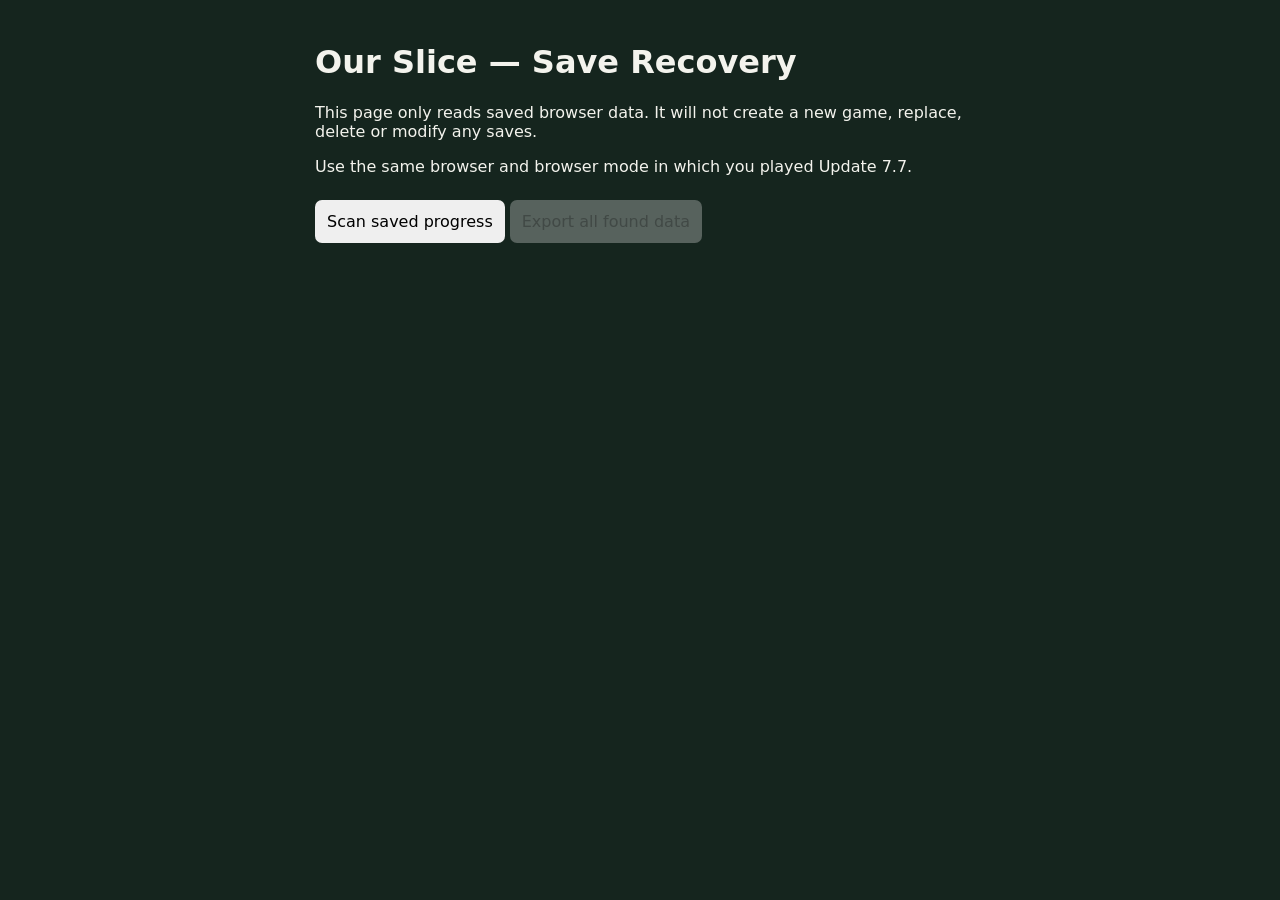
==== save-recovery.html @ 17955f04 "Add read-only browser save diagnostic and raw recovery export" ====
<!doctype html><html lang="en"><head><meta charset="utf-8"><meta name="viewport" content="width=device-width,initial-scale=1"><title>Our Slice — Save Recovery</title><style>body{font:16px system-ui;background:#15251e;color:#f3f3ed;max-width:650px;margin:auto;padding:22px}button{font:inherit;padding:12px;margin:8px 5px 8px 0;border:0;border-radius:7px}article{border:1px solid #5c7365;padding:12px;margin:10px 0;border-radius:8px}small{color:#c8d9ce}pre{white-space:pre-wrap;overflow-wrap:anywhere}strong{color:#fff}</style></head><body><h1>Our Slice — Save Recovery</h1><p>This page only reads saved browser data. It will not create a new game, replace, delete or modify any saves.</p><p>Use the same browser and browser mode in which you played Update 7.7.</p><button id="scan">Scan saved progress</button><button id="export" disabled>Export all found data</button><div id="results" aria-live="polite"></div><script>
const prefix='our-slice-preview-7-7::';
const names=['our-slice-bush-v2','our-slice-cafe-v1','our-slice-foreshore-v1','our-slice-build-v1','our-slice-economy-77','our-slice-save-slots-v1'];
let found={};
function scan(){
 const out=document.getElementById('results');out.textContent='';found={};
 for(const group of [{label:'Update 7.7 test',prefix},{label:'Original game / older test',prefix:''}]){
  const box=document.createElement('article');const title=document.createElement('h2');title.textContent=group.label;box.append(title);let count=0;
  for(const key of names){let value=null;try{value=localStorage.getItem(group.prefix+key)}catch(e){const p=document.createElement('p');p.textContent='Browser storage blocked: '+e.message;box.append(p);break}
   if(value===null)continue;count++;found[group.prefix+key]=value;
   const p=document.createElement('p');const b=document.createElement('strong');b.textContent=key+': ';p.append(b);
   try{const d=JSON.parse(value);let detail='';
    if(key==='our-slice-save-slots-v1')detail=Array.isArray(d)?d.length+' saved chapter(s)'+(d.length?' — '+d.map(x=>x.name||'Unnamed').join(', '):''):'Save list exists';
    else if(key==='our-slice-bush-v2')detail='Inventory: '+JSON.stringify(d.inventory||{})+'; collected items: '+(d.taken||[]).length;
    else if(key==='our-slice-economy-77')detail='Money: '+(d.money||0)+'; van timber: '+(d.vanTimber||0);
    else if(key==='our-slice-build-v1')detail=Array.isArray(d)?d.length+' placed building object(s)':'Building data exists';
    else detail='Saved data exists';
    p.append(document.createTextNode(detail));
   }catch(e){p.append(document.createTextNode('Saved value exists but could not be read as JSON'))}
   box.append(p);
  }
  if(!count){const p=document.createElement('p');p.textContent='No data found in this save area.';box.append(p)}
  out.append(box);
 }
 document.getElementById('export').disabled=Object.keys(found).length===0;
}
document.getElementById('scan').onclick=scan;
document.getElementById('export').onclick=()=>{const blob=new Blob([JSON.stringify({format:'our-slice-raw-recovery',created:new Date().toISOString(),entries:found},null,2)],{type:'application/json'});const a=document.createElement('a');const url=URL.createObjectURL(blob);a.href=url;a.download='our-slice-recovery-'+new Date().toISOString().slice(0,10)+'.json';a.click();setTimeout(()=>URL.revokeObjectURL(url),10000)};
</script></body></html>
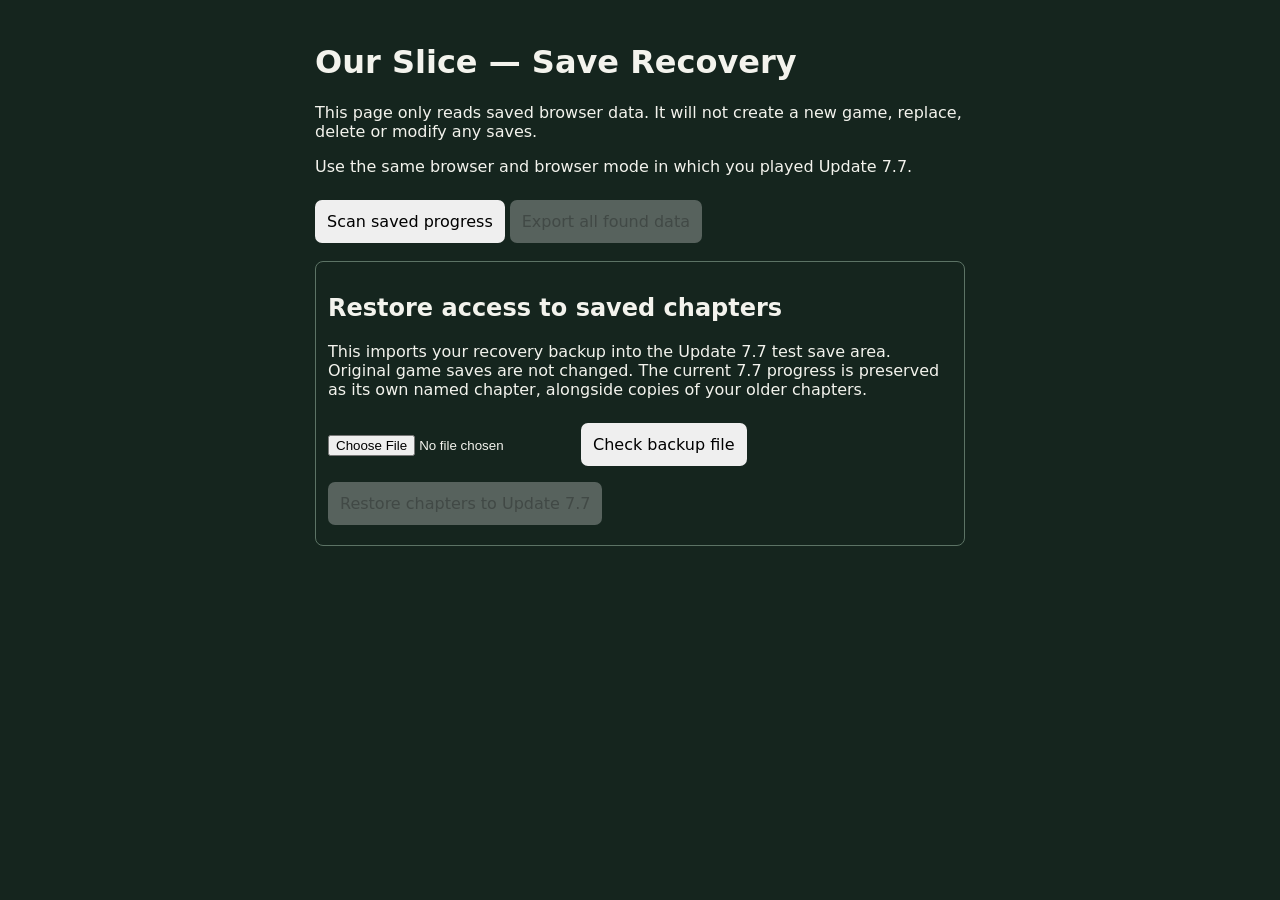
==== commit a13e4785: "Add verified recovery-file import to restore 7.7 chapters without overwriting active progress" ====
--- a/save-recovery.html
+++ b/save-recovery.html
@@ -1,4 +1,4 @@
-<!doctype html><html lang="en"><head><meta charset="utf-8"><meta name="viewport" content="width=device-width,initial-scale=1"><title>Our Slice — Save Recovery</title><style>body{font:16px system-ui;background:#15251e;color:#f3f3ed;max-width:650px;margin:auto;padding:22px}button{font:inherit;padding:12px;margin:8px 5px 8px 0;border:0;border-radius:7px}article{border:1px solid #5c7365;padding:12px;margin:10px 0;border-radius:8px}small{color:#c8d9ce}pre{white-space:pre-wrap;overflow-wrap:anywhere}strong{color:#fff}</style></head><body><h1>Our Slice — Save Recovery</h1><p>This page only reads saved browser data. It will not create a new game, replace, delete or modify any saves.</p><p>Use the same browser and browser mode in which you played Update 7.7.</p><button id="scan">Scan saved progress</button><button id="export" disabled>Export all found data</button><div id="results" aria-live="polite"></div><script>
+<!doctype html><html lang="en"><head><meta charset="utf-8"><meta name="viewport" content="width=device-width,initial-scale=1"><title>Our Slice — Save Recovery</title><style>body{font:16px system-ui;background:#15251e;color:#f3f3ed;max-width:650px;margin:auto;padding:22px}button{font:inherit;padding:12px;margin:8px 5px 8px 0;border:0;border-radius:7px}article{border:1px solid #5c7365;padding:12px;margin:10px 0;border-radius:8px}small{color:#c8d9ce}pre{white-space:pre-wrap;overflow-wrap:anywhere}strong{color:#fff}</style></head><body><h1>Our Slice — Save Recovery</h1><p>This page only reads saved browser data. It will not create a new game, replace, delete or modify any saves.</p><p>Use the same browser and browser mode in which you played Update 7.7.</p><button id="scan">Scan saved progress</button><button id="export" disabled>Export all found data</button><div id="results" aria-live="polite"></div><article><h2>Restore access to saved chapters</h2><p>This imports your recovery backup into the Update 7.7 test save area. Original game saves are not changed. The current 7.7 progress is preserved as its own named chapter, alongside copies of your older chapters.</p><input id="recovery-file" type="file" accept=".json,application/json"><button id="preview-import">Check backup file</button><div id="import-status" aria-live="polite"></div><button id="apply-import" disabled>Restore chapters to Update 7.7</button></article><script>
 const prefix='our-slice-preview-7-7::';
 const names=['our-slice-bush-v2','our-slice-cafe-v1','our-slice-foreshore-v1','our-slice-build-v1','our-slice-economy-77','our-slice-save-slots-v1'];
 let found={};
@@ -26,4 +26,48 @@
 }
 document.getElementById('scan').onclick=scan;
 document.getElementById('export').onclick=()=>{const blob=new Blob([JSON.stringify({format:'our-slice-raw-recovery',created:new Date().toISOString(),entries:found},null,2)],{type:'application/json'});const a=document.createElement('a');const url=URL.createObjectURL(blob);a.href=url;a.download='our-slice-recovery-'+new Date().toISOString().slice(0,10)+'.json';a.click();setTimeout(()=>URL.revokeObjectURL(url),10000)};
+
+let checkedRecovery=null;
+document.getElementById('preview-import').onclick=async()=>{
+ const status=document.getElementById('import-status');const file=document.getElementById('recovery-file').files[0];
+ checkedRecovery=null;document.getElementById('apply-import').disabled=true;
+ if(!file){status.textContent='Choose your downloaded recovery JSON file first.';return}
+ try{
+  if(file.size>1000000)throw Error('File too large');
+  const data=JSON.parse(await file.text());
+  if(data.format!=='our-slice-raw-recovery'||!data.entries||typeof data.entries!=='object')throw Error('Not an Our Slice recovery backup');
+  const e=data.entries,p='our-slice-preview-7-7::';
+  const bush=JSON.parse(e[p+'our-slice-bush-v2']||'null'),economy=JSON.parse(e[p+'our-slice-economy-77']||'null'),old=JSON.parse(e['our-slice-save-slots-v1']||'[]');
+  if(!bush||!economy||!Array.isArray(old))throw Error('Missing progress data');
+  checkedRecovery={entries:e,bush,economy,old};
+  status.textContent='Backup verified: '+old.length+' older chapters, '+economy.vanTimber+' timber in HiAce, '+economy.money+' dollars. The current 7.7 progress will also become a chapter.';
+  document.getElementById('apply-import').disabled=false;
+ }catch(err){status.textContent='Could not verify backup: '+err.message}
+};
+document.getElementById('apply-import').onclick=()=>{
+ if(!checkedRecovery)return;
+ const p='our-slice-preview-7-7::',e=checkedRecovery.entries,status=document.getElementById('import-status');
+ if(!confirm('Make saved chapters available in Update 7.7? This will not replace your active game or change the original game saves.'))return;
+ try{
+  const current={};for(let i=0;i<localStorage.length;i++){const k=localStorage.key(i);if(k&&k.startsWith(p))current[k]=localStorage.getItem(k)}
+  const backup={format:'our-slice-raw-recovery',created:new Date().toISOString(),entries:current};
+  const blob=new Blob([JSON.stringify(backup,null,2)],{type:'application/json'}),url=URL.createObjectURL(blob),a=document.createElement('a');
+  a.href=url;a.download='our-slice-before-restore-'+new Date().toISOString().slice(0,10)+'.json';a.click();setTimeout(()=>URL.revokeObjectURL(url),10000);
+  const get=(key,fallback)=>JSON.parse(current[p+key]||e[p+key]||JSON.stringify(fallback));
+  const chapters=get('our-slice-save-slots-v1',[]);
+  if(!Array.isArray(chapters))throw Error('Existing chapter list is invalid');
+  const currentChapter={name:'Update 7.7 progress (recovered)',date:new Date().toLocaleString(),data:{
+   format:'our-slice-backup',version:1,created:new Date().toISOString(),
+   bush:get('our-slice-bush-v2',checkedRecovery.bush),
+   cafe:get('our-slice-cafe-v1',{}),foreshore:get('our-slice-foreshore-v1',{}),
+   build:get('our-slice-build-v1',[]),economy77:get('our-slice-economy-77',checkedRecovery.economy)
+  }};
+  const known=new Set(chapters.map(x=>x.name));
+  if(!known.has(currentChapter.name))chapters.unshift(currentChapter);
+  for(const x of checkedRecovery.old){const name='Earlier game: '+x.name;if(!known.has(name)&&x.data&&x.data.format==='our-slice-backup'){chapters.push({...x,name});known.add(name)}}
+  localStorage.setItem(p+'our-slice-save-slots-v1',JSON.stringify(chapters.slice(0,12)));
+  status.textContent='Saved chapters restored to Update 7.7. Your active game was not changed. Open the 7.7 test and select Save Game to see the chapters.';
+  document.getElementById('apply-import').disabled=true;
+ }catch(err){status.textContent='Restore did not complete: '+err.message}
+};
 </script></body></html>
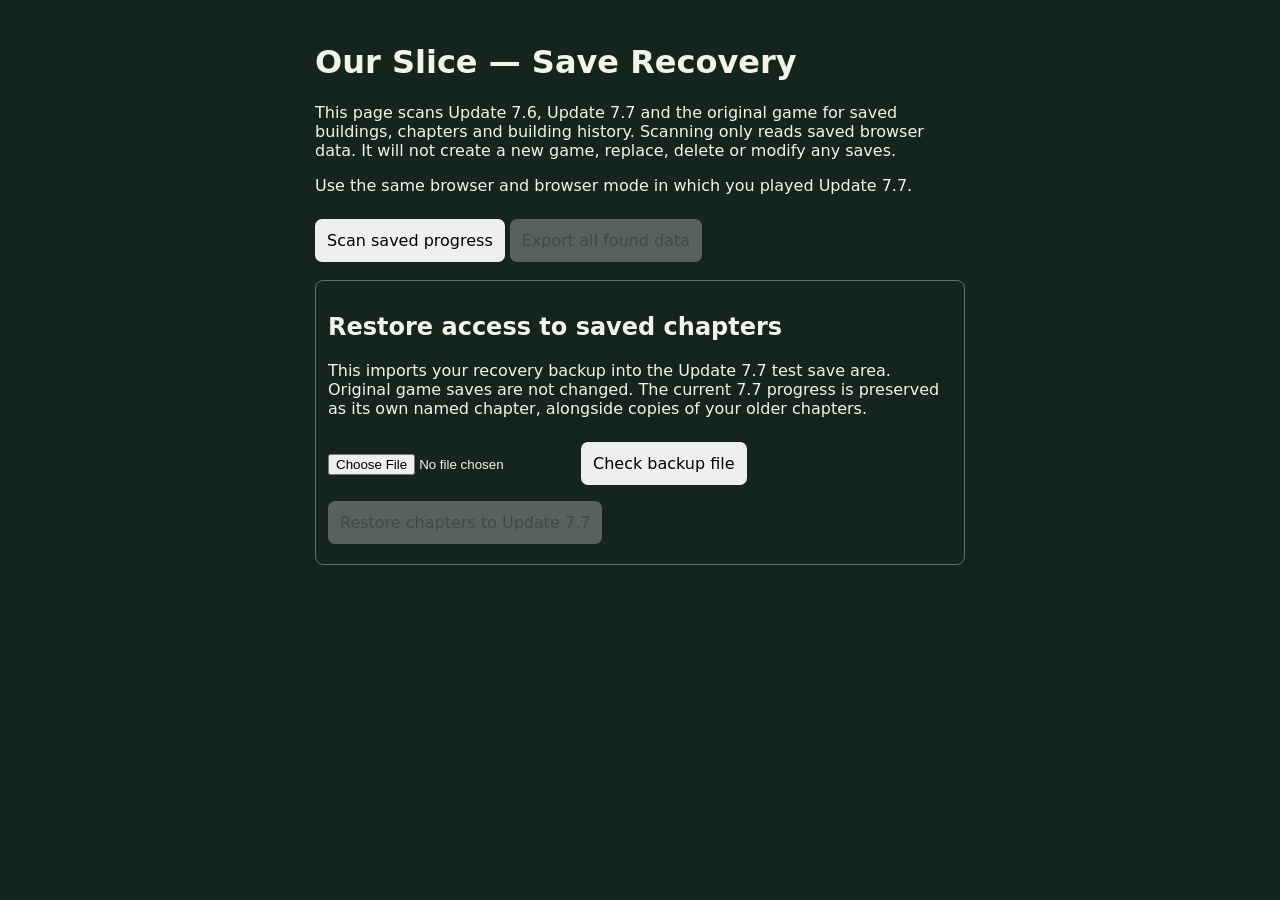
==== commit c2788aff: "Scan overlooked Update 7.6 save namespace and building edit history for missing rooms" ====
--- a/save-recovery.html
+++ b/save-recovery.html
@@ -1,10 +1,10 @@
-<!doctype html><html lang="en"><head><meta charset="utf-8"><meta name="viewport" content="width=device-width,initial-scale=1"><title>Our Slice — Save Recovery</title><style>body{font:16px system-ui;background:#15251e;color:#f3f3ed;max-width:650px;margin:auto;padding:22px}button{font:inherit;padding:12px;margin:8px 5px 8px 0;border:0;border-radius:7px}article{border:1px solid #5c7365;padding:12px;margin:10px 0;border-radius:8px}small{color:#c8d9ce}pre{white-space:pre-wrap;overflow-wrap:anywhere}strong{color:#fff}</style></head><body><h1>Our Slice — Save Recovery</h1><p>This page only reads saved browser data. It will not create a new game, replace, delete or modify any saves.</p><p>Use the same browser and browser mode in which you played Update 7.7.</p><button id="scan">Scan saved progress</button><button id="export" disabled>Export all found data</button><div id="results" aria-live="polite"></div><article><h2>Restore access to saved chapters</h2><p>This imports your recovery backup into the Update 7.7 test save area. Original game saves are not changed. The current 7.7 progress is preserved as its own named chapter, alongside copies of your older chapters.</p><input id="recovery-file" type="file" accept=".json,application/json"><button id="preview-import">Check backup file</button><div id="import-status" aria-live="polite"></div><button id="apply-import" disabled>Restore chapters to Update 7.7</button></article><script>
+<!doctype html><html lang="en"><head><meta charset="utf-8"><meta name="viewport" content="width=device-width,initial-scale=1"><title>Our Slice — Save Recovery</title><style>body{font:16px system-ui;background:#15251e;color:#f3f3ed;max-width:650px;margin:auto;padding:22px}button{font:inherit;padding:12px;margin:8px 5px 8px 0;border:0;border-radius:7px}article{border:1px solid #5c7365;padding:12px;margin:10px 0;border-radius:8px}small{color:#c8d9ce}pre{white-space:pre-wrap;overflow-wrap:anywhere}strong{color:#fff}</style></head><body><h1>Our Slice — Save Recovery</h1><p>This page scans Update 7.6, Update 7.7 and the original game for saved buildings, chapters and building history. Scanning only reads saved browser data. It will not create a new game, replace, delete or modify any saves.</p><p>Use the same browser and browser mode in which you played Update 7.7.</p><button id="scan">Scan saved progress</button><button id="export" disabled>Export all found data</button><div id="results" aria-live="polite"></div><article><h2>Restore access to saved chapters</h2><p>This imports your recovery backup into the Update 7.7 test save area. Original game saves are not changed. The current 7.7 progress is preserved as its own named chapter, alongside copies of your older chapters.</p><input id="recovery-file" type="file" accept=".json,application/json"><button id="preview-import">Check backup file</button><div id="import-status" aria-live="polite"></div><button id="apply-import" disabled>Restore chapters to Update 7.7</button></article><script>
 const prefix='our-slice-preview-7-7::';
-const names=['our-slice-bush-v2','our-slice-cafe-v1','our-slice-foreshore-v1','our-slice-build-v1','our-slice-economy-77','our-slice-save-slots-v1'];
+const names=['our-slice-build-history-v1','our-slice-pre-restore-77','our-slice-bush-v2','our-slice-cafe-v1','our-slice-foreshore-v1','our-slice-build-v1','our-slice-economy-77','our-slice-save-slots-v1'];
 let found={};
 function scan(){
  const out=document.getElementById('results');out.textContent='';found={};
- for(const group of [{label:'Update 7.7 test',prefix},{label:'Original game / older test',prefix:''}]){
+ for(const group of [{label:'Update 7.6 test — original rooms and doors',prefix:'our-slice-preview-7-6::'},{label:'Update 7.7 test',prefix},{label:'Original game / older test',prefix:''}]){
   const box=document.createElement('article');const title=document.createElement('h2');title.textContent=group.label;box.append(title);let count=0;
   for(const key of names){let value=null;try{value=localStorage.getItem(group.prefix+key)}catch(e){const p=document.createElement('p');p.textContent='Browser storage blocked: '+e.message;box.append(p);break}
    if(value===null)continue;count++;found[group.prefix+key]=value;
@@ -13,7 +13,9 @@
     if(key==='our-slice-save-slots-v1')detail=Array.isArray(d)?d.length+' saved chapter(s)'+(d.length?' — '+d.map(x=>x.name||'Unnamed').join(', '):''):'Save list exists';
     else if(key==='our-slice-bush-v2')detail='Inventory: '+JSON.stringify(d.inventory||{})+'; collected items: '+(d.taken||[]).length;
     else if(key==='our-slice-economy-77')detail='Money: '+(d.money||0)+'; van timber: '+(d.vanTimber||0);
-    else if(key==='our-slice-build-v1')detail=Array.isArray(d)?d.length+' placed building object(s)':'Building data exists';
+    else if(key==='our-slice-build-v1')detail=Array.isArray(d)?d.length+' building object(s): '+d.map(o=>o.kind+(o.deleted?' (removed)':'')).join(', '):'Building data exists';
+    else if(key==='our-slice-build-history-v1')detail='Building edit history exists ('+JSON.stringify(d).length+' characters)';
+    else if(key==='our-slice-pre-restore-77')detail='Pre-restore snapshot exists';
     else detail='Saved data exists';
     p.append(document.createTextNode(detail));
    }catch(e){p.append(document.createTextNode('Saved value exists but could not be read as JSON'))}
